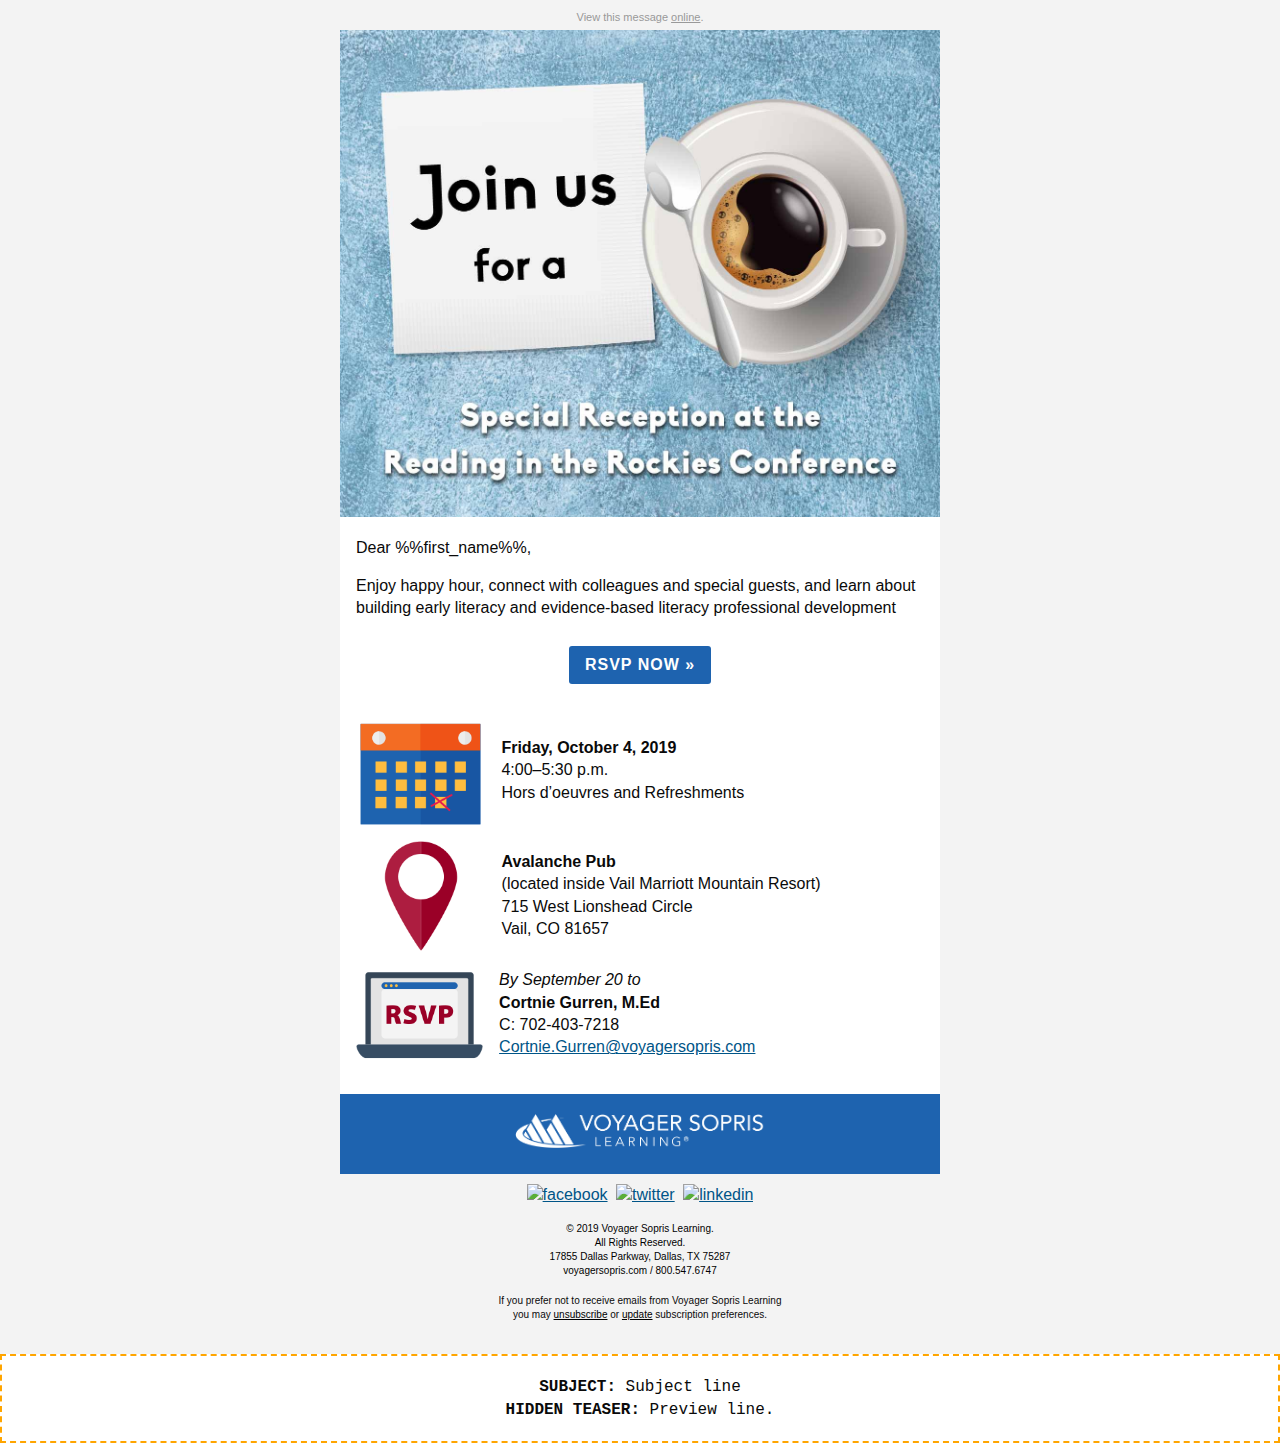
==== index.html @ 946b20ad "Initial commit" ====
<!DOCTYPE html PUBLIC "-//W3C//DTD XHTML 1.0 Transitional//EN""http://www.w3.org/TR/xhtml1/DTD/xhtml1-transitional.dtd">

<html xmlns="http://www.w3.org/1999/xhtml" lang="en" xml:lang="en">
<head>
	<link rel="stylesheet" type="text/css" href="css/app.css">
	<meta http-equiv="Content-Type" content="text/html; charset=utf-8">
	<meta name="viewport" content="width=device-width">
	<meta name="format-detection" content="telephone=no">
	<meta name="format-detection" content="date=no">
	<meta name="format-detection" content="address=no">
	<meta name="format-detection" content="email=no">
	<title>Subject line</title>
	<!-- <style> -->
</head>
<body>
<span class="invisible-previewline">Preview line.</span>
<table class="body">
	<tr>
		<td class="center" align="center" valign="top">
			<center data-parsed="">
				 <table class="spacer float-center"><tbody><tr><td height="10px" style="font-size:10px;line-height:10px;">&#xA0;</td></tr></tbody></table> 
<p class="view-online float-center" pardot-region="view-online" align="center">View this message <a href="%%view_online%%" target="_blank">online</a>.</p>
<table align="center" class="container float-center"><tbody><tr><td>
    <table pardot-repeatable="" class="row collapse"><tbody><tr>
        <th class="no-bottom-padding small-12 large-12 columns first last" pardot-region="header_image"><table><tr><th>
            <a href="http://www.voyagersopris.com?utm_source=news&amp;utm_medium=email&amp;utm_campaign=2019_Q3_REG_NM_APS_RFP"><img src="assets/img/Email_Event_Template_2_2019_01.jpg" width="600" style="font-size: 24px;line-height:30px;background-color:#005587;color:#ffffff;text-align:center;" alt=""></a>
        </th></tr></table></th>
    </tr></tbody></table>
    <table pardot-repeatable="" class="row"><tbody><tr>
        <th class="small-12 large-12 columns first last" pardot-region="body_copy"><table><tr><th>
            <table class="spacer"><tbody><tr><td height="20px" style="font-size:20px;line-height:20px;">&#xA0;</td></tr></tbody></table> 
            <p>Dear %%first_name%%,</p>
            <p>Enjoy happy hour, connect with colleagues and special guests, and learn about building early literacy and evidence-based literacy professional development</p>
            <table class="spacer"><tbody><tr><td height="10px" style="font-size:10px;line-height:10px;">&#xA0;</td></tr></tbody></table> 
            <center data-parsed=""><table class="button radius float-center"><tr><td><table><tr><td><a href="mailto:Cortnie.Gurren@voyagersopris.com?subject=RSVP%20for%20Savoy%20Bar%20and%20Grill,%20November%205,%202019">RSVP NOW &raquo;</a></td></tr></table></td></tr></table></center>
        </th>
<th class="expander"></th></tr></table></th>
    </tr></tbody></table>
    <table class="row"><tbody><tr>
        <th class="small-12 large-3 columns first"><table><tr><th>
            <img src="assets/img/Email_Event_Template_2_2019_04.png" alt="">
        </th></tr></table></th>
        <th class="details small-12 large-9 columns last" valign="middle"><table><tr><th>
            <p><strong>Friday, October 4, 2019</strong><br>
                4:00–5:30 p.m.<br>
                Hors d’oeuvres and Refreshments</p>
        </th></tr></table></th>
    </tr></tbody></table>
    <table class="row"><tbody><tr>
        <th class="small-12 large-3 columns first"><table><tr><th>
            <img src="assets/img/Email_Event_Template_2_2019_07.png" alt="">
        </th></tr></table></th>
        <th class="details small-12 large-9 columns last" valign="middle"><table><tr><th>
            <p><strong>Avalanche Pub</strong><br>
                (located inside Vail Marriott Mountain Resort)<br>
                715 West Lionshead Circle<br>
                Vail, CO 81657</p>
        </th></tr></table></th>
    </tr></tbody></table>
    <table class="row"><tbody><tr>
        <th class="small-12 large-3 columns first"><table><tr><th>
            <img src="assets/img/Email_Event_Template_2_2019_09.png" alt="">
        </th></tr></table></th>
        <th class="details small-12 large-9 columns last" valign="middle"><table><tr><th>
            <p><em>By September 20 to</em><br>
                <strong>Cortnie Gurren, M.Ed</strong><br>
                C: 702-403-7218<br>
                <a href="mailto:Cortnie.Gurren@voyagersopris.com">Cortnie.Gurren@voyagersopris.com</a>
                </p>
        </th></tr></table></th>
    </tr></tbody></table>
    <table class="spacer"><tbody><tr><td height="16px" style="font-size:16px;line-height:16px;">&#xA0;</td></tr></tbody></table> 
    <table class="row"><tbody><tr>
        <th class="footer-logo small-12 large-12 columns first last"><table><tr><th>
            <table class="spacer"><tbody><tr><td height="20px" style="font-size:20px;line-height:20px;">&#xA0;</td></tr></tbody></table> 
            <a href="https://www.voyagersopris.com"><center data-parsed=""><img src="assets/img/Email_Event_Template_2_2019_12.png" width="250" alt="" align="center" class="float-center"></center></a>
            <table class="spacer"><tbody><tr><td height="10px" style="font-size:10px;line-height:10px;">&#xA0;</td></tr></tbody></table> 
        </th>
<th class="expander"></th></tr></table></th>
    </tr></tbody></table>
    <table class="row"><tbody><tr>
        <th class="social-media small-12 large-12 columns first last"><table><tr><th>
            <table class="spacer"><tbody><tr><td height="10px" style="font-size:10px;line-height:10px;">&#xA0;</td></tr></tbody></table> 
            <center data-parsed="">
                <a href="https://www.facebook.com/VoyagerSopris/" target="_blank" align="center" class="float-center"><img src="http://go.voyagersopris.com/l/207592/2017-09-13/69ty8/207592/33729/facebook.png" alt="facebook" width="32" height="32"></a>
                <a href="https://twitter.com/VoyagerSopris" target="_blank" align="center" class="float-center"><img src="http://go.voyagersopris.com/l/207592/2017-09-13/69tyb/207592/33731/twitter.png" alt="twitter" width="32" height="32"></a>
                <a href="https://www.linkedin.com/company/voyager-sopris-learning" target="_blank" align="center" class="float-center"><img src="http://go.voyagersopris.com/l/207592/2017-09-13/69ty6/207592/33727/linkedin.png" alt="linkedin" width="32" height="32"></a>
            </center>
        </th>
<th class="expander"></th></tr></table></th>
    </tr></tbody></table>
    <table class="row footer"><tbody><tr>
        <th class="address-cell small-12 large-12 columns first last" pardot-region="footer" valign="middle"><table><tr><th>
            <p class="no-bottom-margin text-center">&copy; 2019 Voyager Sopris Learning.<br> All Rights
                Reserved.<br> 17855 Dallas
                Parkway, Dallas, TX 75287<br>
                <a href="https://www.voyagersopris.com?utm_source=news&amp;utm_medium=email&amp;utm_campaign=2019_Q3_REG_NM_APS_RFP" target="_blank">voyagersopris.com</a> / <a href="tel:18005476747" target="_blank" title="Call Voyager Sopris Learning">800.547.6747</a>
            </p>
        </th>
<th class="expander"></th></tr></table></th>
    </tr></tbody></table>
    <table class="row unsubscribe"><tbody><tr>
        <th class="small-12 large-12 columns first last"><table><tr><th>
            <p class="text-center"> If you prefer not to receive emails from Voyager Sopris Learning<br>you may
                <a href="%%unsubscribe%%">unsubscribe</a> or <a href="%%email_preference_center%%">update</a>
                subscription preferences.</p>
        </th>
<th class="expander"></th></tr></table></th>
    </tr></tbody></table>
</td></tr></tbody></table>

<div class="preview-subject float-center" align="center"><strong>SUBJECT:</strong> Subject line<br><strong>HIDDEN
        TEASER:</strong> Preview line.</div>

			</center>
		</td>
	</tr>
</table>
<!-- prevent Gmail on iOS font size manipulation -->
<div style="display:none; white-space:nowrap; font:15px courier; line-height:0;"> &nbsp; &nbsp; &nbsp; &nbsp; &nbsp; &nbsp; &nbsp; &nbsp; &nbsp; &nbsp; &nbsp; &nbsp; &nbsp; &nbsp; &nbsp; &nbsp; &nbsp; &nbsp; &nbsp; &nbsp; &nbsp; &nbsp; &nbsp; &nbsp; &nbsp; &nbsp; &nbsp; &nbsp; &nbsp; &nbsp;</div>
</body>
</html>
---- css/app.css ----
.wrapper {
  width: 100%; }

#outlook a {
  padding: 0; }

body {
  width: 100% !important;
  min-width: 100%;
  -webkit-text-size-adjust: 100%;
  -ms-text-size-adjust: 100%;
  margin: 0;
  Margin: 0;
  padding: 0;
  -moz-box-sizing: border-box;
  -webkit-box-sizing: border-box;
  box-sizing: border-box; }

.ExternalClass {
  width: 100%; }
  .ExternalClass,
  .ExternalClass p,
  .ExternalClass span,
  .ExternalClass font,
  .ExternalClass td,
  .ExternalClass div {
    line-height: 100%; }

#backgroundTable {
  margin: 0;
  Margin: 0;
  padding: 0;
  width: 100% !important;
  line-height: 100% !important; }

img {
  outline: none;
  text-decoration: none;
  -ms-interpolation-mode: bicubic;
  width: auto;
  max-width: 100%;
  clear: both;
  display: block; }

center {
  width: 100%;
  min-width: 600px; }

a img {
  border: none; }

p {
  margin: 0 0 0 16px;
  Margin: 0 0 0 16px; }

table {
  border-spacing: 0;
  border-collapse: collapse; }

td {
  word-wrap: break-word;
  -webkit-hyphens: auto;
  -moz-hyphens: auto;
  hyphens: auto;
  border-collapse: collapse !important; }

table, tr, td {
  padding: 0;
  vertical-align: top;
  text-align: left; }

@media only screen {
  html {
    min-height: 100%;
    background: #f3f3f3; } }

table.body {
  background: #f3f3f3;
  height: 100%;
  width: 100%; }

table.container {
  background: #ffffff;
  width: 600px;
  margin: 0 auto;
  Margin: 0 auto;
  text-align: inherit; }

table.row {
  padding: 0;
  width: 100%;
  position: relative; }

table.spacer {
  width: 100%; }
  table.spacer td {
    mso-line-height-rule: exactly; }

table.container table.row {
  display: table; }

td.columns,
td.column,
th.columns,
th.column {
  margin: 0 auto;
  Margin: 0 auto;
  padding-left: 16px;
  padding-bottom: 16px; }
  td.columns .column,
  td.columns .columns,
  td.column .column,
  td.column .columns,
  th.columns .column,
  th.columns .columns,
  th.column .column,
  th.column .columns {
    padding-left: 0 !important;
    padding-right: 0 !important; }
    td.columns .column center,
    td.columns .columns center,
    td.column .column center,
    td.column .columns center,
    th.columns .column center,
    th.columns .columns center,
    th.column .column center,
    th.column .columns center {
      min-width: none !important; }

td.columns.last,
td.column.last,
th.columns.last,
th.column.last {
  padding-right: 16px; }

td.columns table:not(.button),
td.column table:not(.button),
th.columns table:not(.button),
th.column table:not(.button) {
  width: 100%; }

td.large-1,
th.large-1 {
  width: 34px;
  padding-left: 8px;
  padding-right: 8px; }

td.large-1.first,
th.large-1.first {
  padding-left: 16px; }

td.large-1.last,
th.large-1.last {
  padding-right: 16px; }

.collapse > tbody > tr > td.large-1,
.collapse > tbody > tr > th.large-1 {
  padding-right: 0;
  padding-left: 0;
  width: 50px; }

.collapse td.large-1.first,
.collapse th.large-1.first,
.collapse td.large-1.last,
.collapse th.large-1.last {
  width: 58px; }

td.large-1 center,
th.large-1 center {
  min-width: 2px; }

.body .columns td.large-1,
.body .column td.large-1,
.body .columns th.large-1,
.body .column th.large-1 {
  width: 8.33333%; }

td.large-2,
th.large-2 {
  width: 84px;
  padding-left: 8px;
  padding-right: 8px; }

td.large-2.first,
th.large-2.first {
  padding-left: 16px; }

td.large-2.last,
th.large-2.last {
  padding-right: 16px; }

.collapse > tbody > tr > td.large-2,
.collapse > tbody > tr > th.large-2 {
  padding-right: 0;
  padding-left: 0;
  width: 100px; }

.collapse td.large-2.first,
.collapse th.large-2.first,
.collapse td.large-2.last,
.collapse th.large-2.last {
  width: 108px; }

td.large-2 center,
th.large-2 center {
  min-width: 52px; }

.body .columns td.large-2,
.body .column td.large-2,
.body .columns th.large-2,
.body .column th.large-2 {
  width: 16.66667%; }

td.large-3,
th.large-3 {
  width: 134px;
  padding-left: 8px;
  padding-right: 8px; }

td.large-3.first,
th.large-3.first {
  padding-left: 16px; }

td.large-3.last,
th.large-3.last {
  padding-right: 16px; }

.collapse > tbody > tr > td.large-3,
.collapse > tbody > tr > th.large-3 {
  padding-right: 0;
  padding-left: 0;
  width: 150px; }

.collapse td.large-3.first,
.collapse th.large-3.first,
.collapse td.large-3.last,
.collapse th.large-3.last {
  width: 158px; }

td.large-3 center,
th.large-3 center {
  min-width: 102px; }

.body .columns td.large-3,
.body .column td.large-3,
.body .columns th.large-3,
.body .column th.large-3 {
  width: 25%; }

td.large-4,
th.large-4 {
  width: 184px;
  padding-left: 8px;
  padding-right: 8px; }

td.large-4.first,
th.large-4.first {
  padding-left: 16px; }

td.large-4.last,
th.large-4.last {
  padding-right: 16px; }

.collapse > tbody > tr > td.large-4,
.collapse > tbody > tr > th.large-4 {
  padding-right: 0;
  padding-left: 0;
  width: 200px; }

.collapse td.large-4.first,
.collapse th.large-4.first,
.collapse td.large-4.last,
.collapse th.large-4.last {
  width: 208px; }

td.large-4 center,
th.large-4 center {
  min-width: 152px; }

.body .columns td.large-4,
.body .column td.large-4,
.body .columns th.large-4,
.body .column th.large-4 {
  width: 33.33333%; }

td.large-5,
th.large-5 {
  width: 234px;
  padding-left: 8px;
  padding-right: 8px; }

td.large-5.first,
th.large-5.first {
  padding-left: 16px; }

td.large-5.last,
th.large-5.last {
  padding-right: 16px; }

.collapse > tbody > tr > td.large-5,
.collapse > tbody > tr > th.large-5 {
  padding-right: 0;
  padding-left: 0;
  width: 250px; }

.collapse td.large-5.first,
.collapse th.large-5.first,
.collapse td.large-5.last,
.collapse th.large-5.last {
  width: 258px; }

td.large-5 center,
th.large-5 center {
  min-width: 202px; }

.body .columns td.large-5,
.body .column td.large-5,
.body .columns th.large-5,
.body .column th.large-5 {
  width: 41.66667%; }

td.large-6,
th.large-6 {
  width: 284px;
  padding-left: 8px;
  padding-right: 8px; }

td.large-6.first,
th.large-6.first {
  padding-left: 16px; }

td.large-6.last,
th.large-6.last {
  padding-right: 16px; }

.collapse > tbody > tr > td.large-6,
.collapse > tbody > tr > th.large-6 {
  padding-right: 0;
  padding-left: 0;
  width: 300px; }

.collapse td.large-6.first,
.collapse th.large-6.first,
.collapse td.large-6.last,
.collapse th.large-6.last {
  width: 308px; }

td.large-6 center,
th.large-6 center {
  min-width: 252px; }

.body .columns td.large-6,
.body .column td.large-6,
.body .columns th.large-6,
.body .column th.large-6 {
  width: 50%; }

td.large-7,
th.large-7 {
  width: 334px;
  padding-left: 8px;
  padding-right: 8px; }

td.large-7.first,
th.large-7.first {
  padding-left: 16px; }

td.large-7.last,
th.large-7.last {
  padding-right: 16px; }

.collapse > tbody > tr > td.large-7,
.collapse > tbody > tr > th.large-7 {
  padding-right: 0;
  padding-left: 0;
  width: 350px; }

.collapse td.large-7.first,
.collapse th.large-7.first,
.collapse td.large-7.last,
.collapse th.large-7.last {
  width: 358px; }

td.large-7 center,
th.large-7 center {
  min-width: 302px; }

.body .columns td.large-7,
.body .column td.large-7,
.body .columns th.large-7,
.body .column th.large-7 {
  width: 58.33333%; }

td.large-8,
th.large-8 {
  width: 384px;
  padding-left: 8px;
  padding-right: 8px; }

td.large-8.first,
th.large-8.first {
  padding-left: 16px; }

td.large-8.last,
th.large-8.last {
  padding-right: 16px; }

.collapse > tbody > tr > td.large-8,
.collapse > tbody > tr > th.large-8 {
  padding-right: 0;
  padding-left: 0;
  width: 400px; }

.collapse td.large-8.first,
.collapse th.large-8.first,
.collapse td.large-8.last,
.collapse th.large-8.last {
  width: 408px; }

td.large-8 center,
th.large-8 center {
  min-width: 352px; }

.body .columns td.large-8,
.body .column td.large-8,
.body .columns th.large-8,
.body .column th.large-8 {
  width: 66.66667%; }

td.large-9,
th.large-9 {
  width: 434px;
  padding-left: 8px;
  padding-right: 8px; }

td.large-9.first,
th.large-9.first {
  padding-left: 16px; }

td.large-9.last,
th.large-9.last {
  padding-right: 16px; }

.collapse > tbody > tr > td.large-9,
.collapse > tbody > tr > th.large-9 {
  padding-right: 0;
  padding-left: 0;
  width: 450px; }

.collapse td.large-9.first,
.collapse th.large-9.first,
.collapse td.large-9.last,
.collapse th.large-9.last {
  width: 458px; }

td.large-9 center,
th.large-9 center {
  min-width: 402px; }

.body .columns td.large-9,
.body .column td.large-9,
.body .columns th.large-9,
.body .column th.large-9 {
  width: 75%; }

td.large-10,
th.large-10 {
  width: 484px;
  padding-left: 8px;
  padding-right: 8px; }

td.large-10.first,
th.large-10.first {
  padding-left: 16px; }

td.large-10.last,
th.large-10.last {
  padding-right: 16px; }

.collapse > tbody > tr > td.large-10,
.collapse > tbody > tr > th.large-10 {
  padding-right: 0;
  padding-left: 0;
  width: 500px; }

.collapse td.large-10.first,
.collapse th.large-10.first,
.collapse td.large-10.last,
.collapse th.large-10.last {
  width: 508px; }

td.large-10 center,
th.large-10 center {
  min-width: 452px; }

.body .columns td.large-10,
.body .column td.large-10,
.body .columns th.large-10,
.body .column th.large-10 {
  width: 83.33333%; }

td.large-11,
th.large-11 {
  width: 534px;
  padding-left: 8px;
  padding-right: 8px; }

td.large-11.first,
th.large-11.first {
  padding-left: 16px; }

td.large-11.last,
th.large-11.last {
  padding-right: 16px; }

.collapse > tbody > tr > td.large-11,
.collapse > tbody > tr > th.large-11 {
  padding-right: 0;
  padding-left: 0;
  width: 550px; }

.collapse td.large-11.first,
.collapse th.large-11.first,
.collapse td.large-11.last,
.collapse th.large-11.last {
  width: 558px; }

td.large-11 center,
th.large-11 center {
  min-width: 502px; }

.body .columns td.large-11,
.body .column td.large-11,
.body .columns th.large-11,
.body .column th.large-11 {
  width: 91.66667%; }

td.large-12,
th.large-12 {
  width: 584px;
  padding-left: 8px;
  padding-right: 8px; }

td.large-12.first,
th.large-12.first {
  padding-left: 16px; }

td.large-12.last,
th.large-12.last {
  padding-right: 16px; }

.collapse > tbody > tr > td.large-12,
.collapse > tbody > tr > th.large-12 {
  padding-right: 0;
  padding-left: 0;
  width: 600px; }

.collapse td.large-12.first,
.collapse th.large-12.first,
.collapse td.large-12.last,
.collapse th.large-12.last {
  width: 608px; }

td.large-12 center,
th.large-12 center {
  min-width: 552px; }

.body .columns td.large-12,
.body .column td.large-12,
.body .columns th.large-12,
.body .column th.large-12 {
  width: 100%; }

td.large-offset-1,
td.large-offset-1.first,
td.large-offset-1.last,
th.large-offset-1,
th.large-offset-1.first,
th.large-offset-1.last {
  padding-left: 66px; }

td.large-offset-2,
td.large-offset-2.first,
td.large-offset-2.last,
th.large-offset-2,
th.large-offset-2.first,
th.large-offset-2.last {
  padding-left: 116px; }

td.large-offset-3,
td.large-offset-3.first,
td.large-offset-3.last,
th.large-offset-3,
th.large-offset-3.first,
th.large-offset-3.last {
  padding-left: 166px; }

td.large-offset-4,
td.large-offset-4.first,
td.large-offset-4.last,
th.large-offset-4,
th.large-offset-4.first,
th.large-offset-4.last {
  padding-left: 216px; }

td.large-offset-5,
td.large-offset-5.first,
td.large-offset-5.last,
th.large-offset-5,
th.large-offset-5.first,
th.large-offset-5.last {
  padding-left: 266px; }

td.large-offset-6,
td.large-offset-6.first,
td.large-offset-6.last,
th.large-offset-6,
th.large-offset-6.first,
th.large-offset-6.last {
  padding-left: 316px; }

td.large-offset-7,
td.large-offset-7.first,
td.large-offset-7.last,
th.large-offset-7,
th.large-offset-7.first,
th.large-offset-7.last {
  padding-left: 366px; }

td.large-offset-8,
td.large-offset-8.first,
td.large-offset-8.last,
th.large-offset-8,
th.large-offset-8.first,
th.large-offset-8.last {
  padding-left: 416px; }

td.large-offset-9,
td.large-offset-9.first,
td.large-offset-9.last,
th.large-offset-9,
th.large-offset-9.first,
th.large-offset-9.last {
  padding-left: 466px; }

td.large-offset-10,
td.large-offset-10.first,
td.large-offset-10.last,
th.large-offset-10,
th.large-offset-10.first,
th.large-offset-10.last {
  padding-left: 516px; }

td.large-offset-11,
td.large-offset-11.first,
td.large-offset-11.last,
th.large-offset-11,
th.large-offset-11.first,
th.large-offset-11.last {
  padding-left: 566px; }

td.expander,
th.expander {
  visibility: hidden;
  width: 0;
  padding: 0 !important; }

table.container.radius {
  border-radius: 0;
  border-collapse: separate; }

.block-grid {
  width: 100%;
  max-width: 600px; }
  .block-grid td {
    display: inline-block;
    padding: 8px; }

.up-2 td {
  width: 284px !important; }

.up-3 td {
  width: 184px !important; }

.up-4 td {
  width: 134px !important; }

.up-5 td {
  width: 104px !important; }

.up-6 td {
  width: 84px !important; }

.up-7 td {
  width: 69px !important; }

.up-8 td {
  width: 59px !important; }

table.text-center,
th.text-center,
td.text-center,
h1.text-center,
h2.text-center,
h3.text-center,
h4.text-center,
h5.text-center,
h6.text-center,
p.text-center,
span.text-center {
  text-align: center; }

table.text-left,
th.text-left,
td.text-left,
h1.text-left,
h2.text-left,
h3.text-left,
h4.text-left,
h5.text-left,
h6.text-left,
p.text-left,
span.text-left {
  text-align: left; }

table.text-right,
th.text-right,
td.text-right,
h1.text-right,
h2.text-right,
h3.text-right,
h4.text-right,
h5.text-right,
h6.text-right,
p.text-right,
span.text-right {
  text-align: right; }

span.text-center {
  display: block;
  width: 100%;
  text-align: center; }

@media only screen and (max-width: 616px) {
  .small-float-center {
    margin: 0 auto !important;
    float: none !important;
    text-align: center !important; }
  .small-text-center {
    text-align: center !important; }
  .small-text-left {
    text-align: left !important; }
  .small-text-right {
    text-align: right !important; } }

img.float-left {
  float: left;
  text-align: left; }

img.float-right {
  float: right;
  text-align: right; }

img.float-center,
img.text-center {
  margin: 0 auto;
  Margin: 0 auto;
  float: none;
  text-align: center; }

table.float-center,
td.float-center,
th.float-center {
  margin: 0 auto;
  Margin: 0 auto;
  float: none;
  text-align: center; }

.hide-for-large {
  display: none !important;
  mso-hide: all;
  overflow: hidden;
  max-height: 0;
  font-size: 0;
  width: 0;
  line-height: 0; }
  @media only screen and (max-width: 616px) {
    .hide-for-large {
      display: block !important;
      width: auto !important;
      overflow: visible !important;
      max-height: none !important;
      font-size: inherit !important;
      line-height: inherit !important; } }

table.body table.container .hide-for-large * {
  mso-hide: all; }

@media only screen and (max-width: 616px) {
  table.body table.container .hide-for-large,
  table.body table.container .row.hide-for-large {
    display: table !important;
    width: 100% !important; } }

@media only screen and (max-width: 616px) {
  table.body table.container .callout-inner.hide-for-large {
    display: table-cell !important;
    width: 100% !important; } }

@media only screen and (max-width: 616px) {
  table.body table.container .show-for-large {
    display: none !important;
    width: 0;
    mso-hide: all;
    overflow: hidden; } }

body,
table.body,
h1,
h2,
h3,
h4,
h5,
h6,
p,
td,
th,
a {
  color: #0a0a0a;
  font-family: Helvetica, Arial, sans-serif;
  font-weight: normal;
  padding: 0;
  margin: 0;
  Margin: 0;
  text-align: left;
  line-height: 1.4; }

h1,
h2,
h3,
h4,
h5,
h6 {
  color: inherit;
  word-wrap: normal;
  font-family: Helvetica, Arial, sans-serif;
  font-weight: normal;
  margin-bottom: 10px;
  Margin-bottom: 10px; }

h1 {
  font-size: 34px; }

h2 {
  font-size: 30px; }

h3 {
  font-size: 28px; }

h4 {
  font-size: 24px; }

h5 {
  font-size: 20px; }

h6 {
  font-size: 18px; }

body,
table.body,
p,
td,
th {
  font-size: 16px;
  line-height: 1.4; }

p {
  margin-bottom: 16px;
  Margin-bottom: 16px; }
  p.lead {
    font-size: 20px;
    line-height: 1.6; }
  p.subheader {
    margin-top: 4px;
    margin-bottom: 8px;
    Margin-top: 4px;
    Margin-bottom: 8px;
    font-weight: normal;
    line-height: 1.4;
    color: #8a8a8a; }

small {
  font-size: 80%;
  color: #cacaca; }

a {
  color: #1e63af;
  text-decoration: none; }
  a:hover {
    color: #174a83; }
  a:active {
    color: #174a83; }
  a:visited {
    color: #1e63af; }

h1 a,
h1 a:visited,
h2 a,
h2 a:visited,
h3 a,
h3 a:visited,
h4 a,
h4 a:visited,
h5 a,
h5 a:visited,
h6 a,
h6 a:visited {
  color: #1e63af; }

pre {
  background: #f3f3f3;
  margin: 30px 0;
  Margin: 30px 0; }
  pre code {
    color: #cacaca; }
    pre code span.callout {
      color: #8a8a8a;
      font-weight: bold; }
    pre code span.callout-strong {
      color: #ff6908;
      font-weight: bold; }

table.hr {
  width: 100%; }
  table.hr th {
    height: 0;
    max-width: 600px;
    border-top: 0;
    border-right: 0;
    border-bottom: 1px solid #0a0a0a;
    border-left: 0;
    margin: 20px auto;
    Margin: 20px auto;
    clear: both; }

.stat {
  font-size: 40px;
  line-height: 1; }
  p + .stat {
    margin-top: -16px;
    Margin-top: -16px; }

span.invisible-previewline {
  display: none !important;
  visibility: hidden;
  mso-hide: all !important;
  font-size: 1px;
  color: #f3f3f3;
  line-height: 1px;
  max-height: 0px;
  max-width: 0px;
  opacity: 0;
  overflow: hidden; }

table.button {
  width: auto;
  margin: 0 0 16px 0;
  Margin: 0 0 16px 0; }
  table.button table td {
    text-align: left;
    color: #fefefe;
    background: #1e63af;
    border: 2px solid #1e63af; }
    table.button table td a {
      font-family: Helvetica, Arial, sans-serif;
      font-size: 16px;
      font-weight: bold;
      color: #fefefe;
      text-decoration: none;
      display: inline-block;
      padding: 8px 16px 8px 16px;
      border: 0 solid #1e63af;
      border-radius: 3px; }
  table.button.radius table td {
    border-radius: 3px;
    border: none; }
  table.button.rounded table td {
    border-radius: 500px;
    border: none; }

table.button:hover table tr td a,
table.button:active table tr td a,
table.button table tr td a:visited,
table.button.tiny:hover table tr td a,
table.button.tiny:active table tr td a,
table.button.tiny table tr td a:visited,
table.button.small:hover table tr td a,
table.button.small:active table tr td a,
table.button.small table tr td a:visited,
table.button.large:hover table tr td a,
table.button.large:active table tr td a,
table.button.large table tr td a:visited {
  color: #fefefe; }

table.button.tiny table td,
table.button.tiny table a {
  padding: 4px 8px 4px 8px; }

table.button.tiny table a {
  font-size: 10px;
  font-weight: normal; }

table.button.small table td,
table.button.small table a {
  padding: 5px 10px 5px 10px;
  font-size: 12px; }

table.button.large table a {
  padding: 10px 20px 10px 20px;
  font-size: 20px; }

table.button.expand,
table.button.expanded {
  width: 100% !important; }
  table.button.expand table,
  table.button.expanded table {
    width: 100%; }
    table.button.expand table a,
    table.button.expanded table a {
      text-align: center;
      width: 100%;
      padding-left: 0;
      padding-right: 0; }
  table.button.expand center,
  table.button.expanded center {
    min-width: 0; }

table.button:hover table td,
table.button:visited table td,
table.button:active table td {
  background: #174a83;
  color: #fefefe; }

table.button:hover table a,
table.button:visited table a,
table.button:active table a {
  border: 0 solid #174a83; }

table.button.secondary table td {
  background: #777777;
  color: #fefefe;
  border: 0px solid #777777; }

table.button.secondary table a {
  color: #fefefe;
  border: 0 solid #777777; }

table.button.secondary:hover table td {
  background: #919191;
  color: #fefefe; }

table.button.secondary:hover table a {
  border: 0 solid #919191; }

table.button.secondary:hover table td a {
  color: #fefefe; }

table.button.secondary:active table td a {
  color: #fefefe; }

table.button.secondary table td a:visited {
  color: #fefefe; }

table.button.success table td {
  background: #3adb76;
  border: 0px solid #3adb76; }

table.button.success table a {
  border: 0 solid #3adb76; }

table.button.success:hover table td {
  background: #23bf5d; }

table.button.success:hover table a {
  border: 0 solid #23bf5d; }

table.button.alert table td {
  background: #ec5840;
  border: 0px solid #ec5840; }

table.button.alert table a {
  border: 0 solid #ec5840; }

table.button.alert:hover table td {
  background: #e23317; }

table.button.alert:hover table a {
  border: 0 solid #e23317; }

table.button.warning table td {
  background: #ffae00;
  border: 0px solid #ffae00; }

table.button.warning table a {
  border: 0px solid #ffae00; }

table.button.warning:hover table td {
  background: #cc8b00; }

table.button.warning:hover table a {
  border: 0px solid #cc8b00; }

table.callout {
  margin-bottom: 16px;
  Margin-bottom: 16px; }

th.callout-inner {
  width: 100%;
  border: 1px solid #cbcbcb;
  padding: 10px;
  background: #fefefe; }
  th.callout-inner.primary {
    background: #d8e7f8;
    border: 1px solid #444444;
    color: #0a0a0a; }
  th.callout-inner.secondary {
    background: #ebebeb;
    border: 1px solid #444444;
    color: #0a0a0a; }
  th.callout-inner.success {
    background: #e1faea;
    border: 1px solid #1b9448;
    color: #fefefe; }
  th.callout-inner.warning {
    background: #fff3d9;
    border: 1px solid #996800;
    color: #fefefe; }
  th.callout-inner.alert {
    background: #fce6e2;
    border: 1px solid #b42912;
    color: #fefefe; }

.thumbnail {
  border: solid 4px #fefefe;
  box-shadow: 0 0 0 1px rgba(10, 10, 10, 0.2);
  display: inline-block;
  line-height: 0;
  max-width: 100%;
  transition: box-shadow 200ms ease-out;
  border-radius: 3px;
  margin-bottom: 16px; }
  .thumbnail:hover, .thumbnail:focus {
    box-shadow: 0 0 6px 1px rgba(30, 99, 175, 0.5); }

table.menu {
  width: 600px; }
  table.menu td.menu-item,
  table.menu th.menu-item {
    padding: 10px;
    padding-right: 10px; }
    table.menu td.menu-item a,
    table.menu th.menu-item a {
      color: #1e63af; }

table.menu.vertical td.menu-item,
table.menu.vertical th.menu-item {
  padding: 10px;
  padding-right: 0;
  display: block; }
  table.menu.vertical td.menu-item a,
  table.menu.vertical th.menu-item a {
    width: 100%; }

table.menu.vertical td.menu-item table.menu.vertical td.menu-item,
table.menu.vertical td.menu-item table.menu.vertical th.menu-item,
table.menu.vertical th.menu-item table.menu.vertical td.menu-item,
table.menu.vertical th.menu-item table.menu.vertical th.menu-item {
  padding-left: 10px; }

table.menu.text-center a {
  text-align: center; }

.menu[align="center"] {
  width: auto !important; }

body.outlook p {
  display: inline !important; }

@media only screen and (max-width: 616px) {
  table.body img {
    width: auto;
    height: auto; }
  table.body center {
    min-width: 0 !important; }
  table.body .container {
    width: 95% !important; }
  table.body .columns,
  table.body .column {
    height: auto !important;
    -moz-box-sizing: border-box;
    -webkit-box-sizing: border-box;
    box-sizing: border-box;
    padding-left: 16px !important;
    padding-right: 16px !important; }
    table.body .columns .column,
    table.body .columns .columns,
    table.body .column .column,
    table.body .column .columns {
      padding-left: 0 !important;
      padding-right: 0 !important; }
  table.body .collapse .columns,
  table.body .collapse .column {
    padding-left: 0 !important;
    padding-right: 0 !important; }
  td.small-1,
  th.small-1 {
    display: inline-block !important;
    width: 8.33333% !important; }
  td.small-2,
  th.small-2 {
    display: inline-block !important;
    width: 16.66667% !important; }
  td.small-3,
  th.small-3 {
    display: inline-block !important;
    width: 25% !important; }
  td.small-4,
  th.small-4 {
    display: inline-block !important;
    width: 33.33333% !important; }
  td.small-5,
  th.small-5 {
    display: inline-block !important;
    width: 41.66667% !important; }
  td.small-6,
  th.small-6 {
    display: inline-block !important;
    width: 50% !important; }
  td.small-7,
  th.small-7 {
    display: inline-block !important;
    width: 58.33333% !important; }
  td.small-8,
  th.small-8 {
    display: inline-block !important;
    width: 66.66667% !important; }
  td.small-9,
  th.small-9 {
    display: inline-block !important;
    width: 75% !important; }
  td.small-10,
  th.small-10 {
    display: inline-block !important;
    width: 83.33333% !important; }
  td.small-11,
  th.small-11 {
    display: inline-block !important;
    width: 91.66667% !important; }
  td.small-12,
  th.small-12 {
    display: inline-block !important;
    width: 100% !important; }
  .columns td.small-12,
  .column td.small-12,
  .columns th.small-12,
  .column th.small-12 {
    display: block !important;
    width: 100% !important; }
  table.body td.small-offset-1,
  table.body th.small-offset-1 {
    margin-left: 8.33333% !important;
    Margin-left: 8.33333% !important; }
  table.body td.small-offset-2,
  table.body th.small-offset-2 {
    margin-left: 16.66667% !important;
    Margin-left: 16.66667% !important; }
  table.body td.small-offset-3,
  table.body th.small-offset-3 {
    margin-left: 25% !important;
    Margin-left: 25% !important; }
  table.body td.small-offset-4,
  table.body th.small-offset-4 {
    margin-left: 33.33333% !important;
    Margin-left: 33.33333% !important; }
  table.body td.small-offset-5,
  table.body th.small-offset-5 {
    margin-left: 41.66667% !important;
    Margin-left: 41.66667% !important; }
  table.body td.small-offset-6,
  table.body th.small-offset-6 {
    margin-left: 50% !important;
    Margin-left: 50% !important; }
  table.body td.small-offset-7,
  table.body th.small-offset-7 {
    margin-left: 58.33333% !important;
    Margin-left: 58.33333% !important; }
  table.body td.small-offset-8,
  table.body th.small-offset-8 {
    margin-left: 66.66667% !important;
    Margin-left: 66.66667% !important; }
  table.body td.small-offset-9,
  table.body th.small-offset-9 {
    margin-left: 75% !important;
    Margin-left: 75% !important; }
  table.body td.small-offset-10,
  table.body th.small-offset-10 {
    margin-left: 83.33333% !important;
    Margin-left: 83.33333% !important; }
  table.body td.small-offset-11,
  table.body th.small-offset-11 {
    margin-left: 91.66667% !important;
    Margin-left: 91.66667% !important; }
  table.body table.columns td.expander,
  table.body table.columns th.expander {
    display: none !important; }
  table.body .right-text-pad,
  table.body .text-pad-right {
    padding-left: 10px !important; }
  table.body .left-text-pad,
  table.body .text-pad-left {
    padding-right: 10px !important; }
  table.menu {
    width: 100% !important; }
    table.menu td,
    table.menu th {
      width: auto !important;
      display: inline-block !important; }
    table.menu.vertical td,
    table.menu.vertical th, table.menu.small-vertical td,
    table.menu.small-vertical th {
      display: block !important; }
  table.menu[align="center"] {
    width: auto !important; }
  table.button.small-expand,
  table.button.small-expanded {
    width: 100% !important; }
    table.button.small-expand table,
    table.button.small-expanded table {
      width: 100%; }
      table.button.small-expand table a,
      table.button.small-expanded table a {
        text-align: center !important;
        width: 100% !important;
        padding-left: 0 !important;
        padding-right: 0 !important; }
    table.button.small-expand center,
    table.button.small-expanded center {
      min-width: 0; } }

.footer {
  background: #f3f3f3; }

.footer p {
  color: #000000;
  font-size: 10px; }

.footer-logo {
  background: #1e63af; }

.footer-logo img {
  width: 250px;
  margin: 0 auto; }

.footer a {
  color: #000000 !important;
  text-decoration: none;
  font-weight: normal; }

.unsubscribe {
  background: #f3f3f3; }

.unsubscribe p {
  font-size: 10px; }

.unsubscribe a {
  color: #000000;
  font-weight: normal; }

.social-media {
  background: #f3f3f3; }

.social-media img {
  display: inline;
  width: 32px;
  height: 32px;
  margin: 0 2px; }

.top-text {
  font-size: 12px; }

p.view-online {
  background: #f3f3f3;
  color: #999999;
  font-size: 11px;
  text-align: center;
  margin-bottom: 5px; }

.details p {
  margin-bottom: 0; }

.view-online a {
  font-weight: normal;
  text-decoration: underline;
  color: #999999; }

td {
  hyphens: none;
  -moz-hyphens: none;
  -webkit-hyphens: none;
  -ms-hyphens: none; }

a, a:visited, a:hover {
  text-decoration: underline;
  font-weight: normal;
  color: #005587; }

table.button table td a {
  letter-spacing: 1px;
  text-align: center; }

table.button table td {
  text-align: center !important; }

.signature img {
  max-width: 200px; }

.headline {
  background: #005587; }

.headline h1 {
  text-align: center;
  color: #ffffff;
  font-size: 24px;
  margin: 0;
  padding: 0; }

h2 {
  font-size: 24px;
  line-height: 28px;
  color: #005587; }

h3 {
  font-size: 16px;
  font-weight: bold; }

h4 {
  font-size: 18px; }

.signature p {
  font-size: 14px; }

.preview-subject {
  font-family: monospace;
  border: 2px dashed orange;
  padding: 20px;
  background: #ffffff; }

.vsl-logo {
  max-width: 200px; }

.no-bottom-padding {
  padding-bottom: 0 !important; }

.no-bottom-margin {
  margin-bottom: 0 !important; }

sup {
  font-size: 12px;
  line-height: 12px;
  display: inline-block;
  margin-left: 3px; }

.three-col-logo {
  width: 130px; }

@media only screen and (max-width: 616px) {
  .social-media img {
    width: 42px !important;
    height: 42px !important;
    margin: 0 5px; }
  .large-float-right {
    display: inline;
    float: right; }
  .hide-hardbreak {
    display: none; }
  .three-col-logo {
    width: 160px !important; }
  .vsl-logo {
    max-width: 154px; }
  .rep-photo {
    width: 96px !important; } }

/*# sourceMappingURL=[data-uri] */
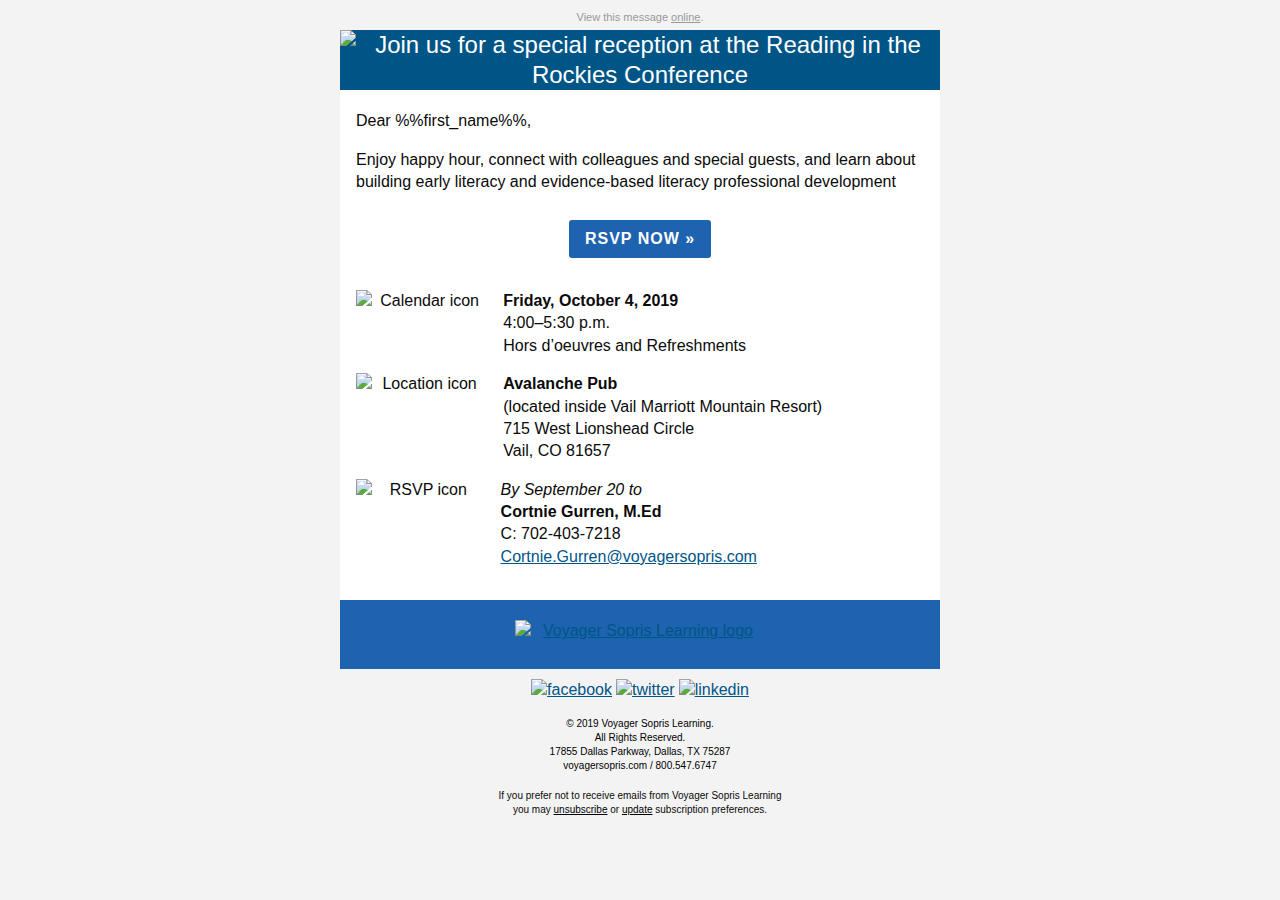
==== commit 00945433: "Add final version" ====
--- a/index.html
+++ b/index.html
@@ -1,124 +1,508 @@
-
 <!DOCTYPE html PUBLIC "-//W3C//DTD XHTML 1.0 Transitional//EN""http://www.w3.org/TR/xhtml1/DTD/xhtml1-transitional.dtd">
-
 <html xmlns="http://www.w3.org/1999/xhtml" lang="en" xml:lang="en">
+
 <head>
-	<link rel="stylesheet" type="text/css" href="css/app.css">
-	<meta http-equiv="Content-Type" content="text/html; charset=utf-8">
-	<meta name="viewport" content="width=device-width">
-	<meta name="format-detection" content="telephone=no">
-	<meta name="format-detection" content="date=no">
-	<meta name="format-detection" content="address=no">
-	<meta name="format-detection" content="email=no">
-	<title>Subject line</title>
-	<!-- <style> -->
+    <meta http-equiv="Content-Type" content="text/html; charset=utf-8">
+    <meta name="viewport" content="width=device-width">
+    <meta name="format-detection" content="telephone=no">
+    <meta name="format-detection" content="date=no">
+    <meta name="format-detection" content="address=no">
+    <meta name="format-detection" content="email=no">
+    <title>Subject line</title>
+    <style>
+        @media only screen {
+            html {
+                min-height: 100%;
+                background: #f3f3f3
+            }
+        }
+
+        @media only screen and (max-width:616px) {
+            table.body img {
+                width: auto;
+                height: auto
+            }
+
+            table.body center {
+                min-width: 0 !important
+            }
+
+            table.body .container {
+                width: 95% !important
+            }
+
+            table.body .columns {
+                height: auto !important;
+                -moz-box-sizing: border-box;
+                -webkit-box-sizing: border-box;
+                box-sizing: border-box;
+                padding-left: 16px !important;
+                padding-right: 16px !important
+            }
+
+            table.body .collapse .columns {
+                padding-left: 0 !important;
+                padding-right: 0 !important
+            }
+
+            th.small-12 {
+                display: inline-block !important;
+                width: 100% !important
+            }
+        }
+
+        @media only screen and (max-width:616px) {
+            .social-media img {
+                width: 42px !important;
+                height: 42px !important;
+                margin: 0 5px
+            }
+
+            .event-icons {
+                max-width: 80px !important
+            }
+        }
+    </style>
 </head>
-<body>
-<span class="invisible-previewline">Preview line.</span>
-<table class="body">
-	<tr>
-		<td class="center" align="center" valign="top">
-			<center data-parsed="">
-				 <table class="spacer float-center"><tbody><tr><td height="10px" style="font-size:10px;line-height:10px;">&#xA0;</td></tr></tbody></table> 
-<p class="view-online float-center" pardot-region="view-online" align="center">View this message <a href="%%view_online%%" target="_blank">online</a>.</p>
-<table align="center" class="container float-center"><tbody><tr><td>
-    <table pardot-repeatable="" class="row collapse"><tbody><tr>
-        <th class="no-bottom-padding small-12 large-12 columns first last" pardot-region="header_image"><table><tr><th>
-            <a href="http://www.voyagersopris.com?utm_source=news&amp;utm_medium=email&amp;utm_campaign=2019_Q3_REG_NM_APS_RFP"><img src="assets/img/Email_Event_Template_2_2019_01.jpg" width="600" style="font-size: 24px;line-height:30px;background-color:#005587;color:#ffffff;text-align:center;" alt=""></a>
-        </th></tr></table></th>
-    </tr></tbody></table>
-    <table pardot-repeatable="" class="row"><tbody><tr>
-        <th class="small-12 large-12 columns first last" pardot-region="body_copy"><table><tr><th>
-            <table class="spacer"><tbody><tr><td height="20px" style="font-size:20px;line-height:20px;">&#xA0;</td></tr></tbody></table> 
-            <p>Dear %%first_name%%,</p>
-            <p>Enjoy happy hour, connect with colleagues and special guests, and learn about building early literacy and evidence-based literacy professional development</p>
-            <table class="spacer"><tbody><tr><td height="10px" style="font-size:10px;line-height:10px;">&#xA0;</td></tr></tbody></table> 
-            <center data-parsed=""><table class="button radius float-center"><tr><td><table><tr><td><a href="mailto:Cortnie.Gurren@voyagersopris.com?subject=RSVP%20for%20Savoy%20Bar%20and%20Grill,%20November%205,%202019">RSVP NOW &raquo;</a></td></tr></table></td></tr></table></center>
-        </th>
-<th class="expander"></th></tr></table></th>
-    </tr></tbody></table>
-    <table class="row"><tbody><tr>
-        <th class="small-12 large-3 columns first"><table><tr><th>
-            <img src="assets/img/Email_Event_Template_2_2019_04.png" alt="">
-        </th></tr></table></th>
-        <th class="details small-12 large-9 columns last" valign="middle"><table><tr><th>
-            <p><strong>Friday, October 4, 2019</strong><br>
-                4:00–5:30 p.m.<br>
-                Hors d’oeuvres and Refreshments</p>
-        </th></tr></table></th>
-    </tr></tbody></table>
-    <table class="row"><tbody><tr>
-        <th class="small-12 large-3 columns first"><table><tr><th>
-            <img src="assets/img/Email_Event_Template_2_2019_07.png" alt="">
-        </th></tr></table></th>
-        <th class="details small-12 large-9 columns last" valign="middle"><table><tr><th>
-            <p><strong>Avalanche Pub</strong><br>
-                (located inside Vail Marriott Mountain Resort)<br>
-                715 West Lionshead Circle<br>
-                Vail, CO 81657</p>
-        </th></tr></table></th>
-    </tr></tbody></table>
-    <table class="row"><tbody><tr>
-        <th class="small-12 large-3 columns first"><table><tr><th>
-            <img src="assets/img/Email_Event_Template_2_2019_09.png" alt="">
-        </th></tr></table></th>
-        <th class="details small-12 large-9 columns last" valign="middle"><table><tr><th>
-            <p><em>By September 20 to</em><br>
-                <strong>Cortnie Gurren, M.Ed</strong><br>
-                C: 702-403-7218<br>
-                <a href="mailto:Cortnie.Gurren@voyagersopris.com">Cortnie.Gurren@voyagersopris.com</a>
-                </p>
-        </th></tr></table></th>
-    </tr></tbody></table>
-    <table class="spacer"><tbody><tr><td height="16px" style="font-size:16px;line-height:16px;">&#xA0;</td></tr></tbody></table> 
-    <table class="row"><tbody><tr>
-        <th class="footer-logo small-12 large-12 columns first last"><table><tr><th>
-            <table class="spacer"><tbody><tr><td height="20px" style="font-size:20px;line-height:20px;">&#xA0;</td></tr></tbody></table> 
-            <a href="https://www.voyagersopris.com"><center data-parsed=""><img src="assets/img/Email_Event_Template_2_2019_12.png" width="250" alt="" align="center" class="float-center"></center></a>
-            <table class="spacer"><tbody><tr><td height="10px" style="font-size:10px;line-height:10px;">&#xA0;</td></tr></tbody></table> 
-        </th>
-<th class="expander"></th></tr></table></th>
-    </tr></tbody></table>
-    <table class="row"><tbody><tr>
-        <th class="social-media small-12 large-12 columns first last"><table><tr><th>
-            <table class="spacer"><tbody><tr><td height="10px" style="font-size:10px;line-height:10px;">&#xA0;</td></tr></tbody></table> 
-            <center data-parsed="">
-                <a href="https://www.facebook.com/VoyagerSopris/" target="_blank" align="center" class="float-center"><img src="http://go.voyagersopris.com/l/207592/2017-09-13/69ty8/207592/33729/facebook.png" alt="facebook" width="32" height="32"></a>
-                <a href="https://twitter.com/VoyagerSopris" target="_blank" align="center" class="float-center"><img src="http://go.voyagersopris.com/l/207592/2017-09-13/69tyb/207592/33731/twitter.png" alt="twitter" width="32" height="32"></a>
-                <a href="https://www.linkedin.com/company/voyager-sopris-learning" target="_blank" align="center" class="float-center"><img src="http://go.voyagersopris.com/l/207592/2017-09-13/69ty6/207592/33727/linkedin.png" alt="linkedin" width="32" height="32"></a>
-            </center>
-        </th>
-<th class="expander"></th></tr></table></th>
-    </tr></tbody></table>
-    <table class="row footer"><tbody><tr>
-        <th class="address-cell small-12 large-12 columns first last" pardot-region="footer" valign="middle"><table><tr><th>
-            <p class="no-bottom-margin text-center">&copy; 2019 Voyager Sopris Learning.<br> All Rights
-                Reserved.<br> 17855 Dallas
-                Parkway, Dallas, TX 75287<br>
-                <a href="https://www.voyagersopris.com?utm_source=news&amp;utm_medium=email&amp;utm_campaign=2019_Q3_REG_NM_APS_RFP" target="_blank">voyagersopris.com</a> / <a href="tel:18005476747" target="_blank" title="Call Voyager Sopris Learning">800.547.6747</a>
-            </p>
-        </th>
-<th class="expander"></th></tr></table></th>
-    </tr></tbody></table>
-    <table class="row unsubscribe"><tbody><tr>
-        <th class="small-12 large-12 columns first last"><table><tr><th>
-            <p class="text-center"> If you prefer not to receive emails from Voyager Sopris Learning<br>you may
-                <a href="%%unsubscribe%%">unsubscribe</a> or <a href="%%email_preference_center%%">update</a>
-                subscription preferences.</p>
-        </th>
-<th class="expander"></th></tr></table></th>
-    </tr></tbody></table>
-</td></tr></tbody></table>
-
-<div class="preview-subject float-center" align="center"><strong>SUBJECT:</strong> Subject line<br><strong>HIDDEN
-        TEASER:</strong> Preview line.</div>
-
-			</center>
-		</td>
-	</tr>
-</table>
-<!-- prevent Gmail on iOS font size manipulation -->
-<div style="display:none; white-space:nowrap; font:15px courier; line-height:0;"> &nbsp; &nbsp; &nbsp; &nbsp; &nbsp; &nbsp; &nbsp; &nbsp; &nbsp; &nbsp; &nbsp; &nbsp; &nbsp; &nbsp; &nbsp; &nbsp; &nbsp; &nbsp; &nbsp; &nbsp; &nbsp; &nbsp; &nbsp; &nbsp; &nbsp; &nbsp; &nbsp; &nbsp; &nbsp; &nbsp;</div>
+
+<body
+    style="-moz-box-sizing:border-box;-ms-text-size-adjust:100%;-webkit-box-sizing:border-box;-webkit-text-size-adjust:100%;Margin:0;box-sizing:border-box;color:#0a0a0a;font-family:Helvetica,Arial,sans-serif;font-size:16px;font-weight:400;line-height:1.4;margin:0;min-width:100%;padding:0;text-align:left;width:100%!important">
+    <span class="invisible-previewline"
+        style="color:#f3f3f3;display:none!important;font-size:1px;line-height:1px;max-height:0;max-width:0;mso-hide:all!important;opacity:0;overflow:hidden;visibility:hidden">Preview
+        line.</span>
+    <table class="body"
+        style="Margin:0;background:#f3f3f3;border-collapse:collapse;border-spacing:0;color:#0a0a0a;font-family:Helvetica,Arial,sans-serif;font-size:16px;font-weight:400;height:100%;line-height:1.4;margin:0;padding:0;text-align:left;vertical-align:top;width:100%">
+        <tr style="padding:0;text-align:left;vertical-align:top">
+            <td class="center" align="center" valign="top"
+                style="-moz-hyphens:none;-ms-hyphens:none;-webkit-hyphens:none;Margin:0;border-collapse:collapse!important;color:#0a0a0a;font-family:Helvetica,Arial,sans-serif;font-size:16px;font-weight:400;hyphens:none;line-height:1.4;margin:0;padding:0;text-align:left;vertical-align:top;word-wrap:break-word">
+                <center data-parsed="" style="min-width:600px;width:100%">
+                    <table class="spacer float-center"
+                        style="Margin:0 auto;border-collapse:collapse;border-spacing:0;float:none;margin:0 auto;padding:0;text-align:center;vertical-align:top;width:100%">
+                        <tbody>
+                            <tr style="padding:0;text-align:left;vertical-align:top">
+                                <td height="10px"
+                                    style="-moz-hyphens:none;-ms-hyphens:none;-webkit-hyphens:none;Margin:0;border-collapse:collapse!important;color:#0a0a0a;font-family:Helvetica,Arial,sans-serif;font-size:10px;font-weight:400;hyphens:none;line-height:10px;margin:0;mso-line-height-rule:exactly;padding:0;text-align:left;vertical-align:top;word-wrap:break-word">
+                                    &#xA0;</td>
+                            </tr>
+                        </tbody>
+                    </table>
+                    <p class="view-online float-center" pardot-region="view-online" align="center"
+                        style="Margin:0;Margin-bottom:16px;background:#f3f3f3;color:#999;font-family:Helvetica,Arial,sans-serif;font-size:11px;font-weight:400;line-height:1.4;margin:0;margin-bottom:5px;padding:0;text-align:center">
+                        View this message <a href="%%view_online%%" target="_blank"
+                            style="Margin:0;color:#999;font-family:Helvetica,Arial,sans-serif;font-weight:400;line-height:1.4;margin:0;padding:0;text-align:left;text-decoration:underline">online</a>.
+                    </p>
+                    <table align="center" class="container float-center"
+                        style="Margin:0 auto;background:#fff;border-collapse:collapse;border-spacing:0;float:none;margin:0 auto;padding:0;text-align:center;vertical-align:top;width:600px">
+                        <tbody>
+                            <tr style="padding:0;text-align:left;vertical-align:top">
+                                <td
+                                    style="-moz-hyphens:none;-ms-hyphens:none;-webkit-hyphens:none;Margin:0;border-collapse:collapse!important;color:#0a0a0a;font-family:Helvetica,Arial,sans-serif;font-size:16px;font-weight:400;hyphens:none;line-height:1.4;margin:0;padding:0;text-align:left;vertical-align:top;word-wrap:break-word">
+                                    <table pardot-repeatable="" class="row collapse"
+                                        style="border-collapse:collapse;border-spacing:0;display:table;padding:0;position:relative;text-align:left;vertical-align:top;width:100%">
+                                        <tbody>
+                                            <tr style="padding:0;text-align:left;vertical-align:top">
+                                                <th class="no-bottom-padding small-12 large-12 columns first last"
+                                                    pardot-region="header_image"
+                                                    style="Margin:0 auto;color:#0a0a0a;font-family:Helvetica,Arial,sans-serif;font-size:16px;font-weight:400;line-height:1.4;margin:0 auto;padding:0;padding-bottom:0!important;padding-left:0;padding-right:0;text-align:left;width:608px">
+                                                    <table
+                                                        style="border-collapse:collapse;border-spacing:0;padding:0;text-align:left;vertical-align:top;width:100%">
+                                                        <tr style="padding:0;text-align:left;vertical-align:top">
+                                                            <th
+                                                                style="Margin:0;color:#0a0a0a;font-family:Helvetica,Arial,sans-serif;font-size:16px;font-weight:400;line-height:1.4;margin:0;padding:0;text-align:left">
+                                                                <a href="http://www.voyagersopris.com?utm_source=news&amp;utm_medium=email&amp;utm_campaign=CAMPAIGN_PLACEHOLDER"
+                                                                    style="Margin:0;color:#005587;font-family:Helvetica,Arial,sans-serif;font-weight:400;line-height:1.4;margin:0;padding:0;text-align:left;text-decoration:underline"><img
+                                                                        src="https://go.voyagersopris.com/l/207592/2019-09-30/9yvt2/207592/121621/Email_Event_Template_2_2019_01.jpg"
+                                                                        width="600"
+                                                                        style="-ms-interpolation-mode:bicubic;background-color:#005587;border:none;clear:both;color:#fff;display:block;font-size:24px;line-height:30px;max-width:100%;outline:0;text-align:center;text-decoration:none;width:auto"
+                                                                        alt="Join us for a special reception at the Reading in the Rockies Conference"></a>
+                                                            </th>
+                                                        </tr>
+                                                    </table>
+                                                </th>
+                                            </tr>
+                                        </tbody>
+                                    </table>
+                                    <table pardot-repeatable="" class="row"
+                                        style="border-collapse:collapse;border-spacing:0;display:table;padding:0;position:relative;text-align:left;vertical-align:top;width:100%">
+                                        <tbody>
+                                            <tr style="padding:0;text-align:left;vertical-align:top">
+                                                <th class="small-12 large-12 columns first last" pardot-region="copy"
+                                                    style="Margin:0 auto;color:#0a0a0a;font-family:Helvetica,Arial,sans-serif;font-size:16px;font-weight:400;line-height:1.4;margin:0 auto;padding:0;padding-bottom:16px;padding-left:16px;padding-right:16px;text-align:left;width:584px">
+                                                    <table
+                                                        style="border-collapse:collapse;border-spacing:0;padding:0;text-align:left;vertical-align:top;width:100%">
+                                                        <tr style="padding:0;text-align:left;vertical-align:top">
+                                                            <th
+                                                                style="Margin:0;color:#0a0a0a;font-family:Helvetica,Arial,sans-serif;font-size:16px;font-weight:400;line-height:1.4;margin:0;padding:0;text-align:left">
+                                                                <table class="spacer"
+                                                                    style="border-collapse:collapse;border-spacing:0;padding:0;text-align:left;vertical-align:top;width:100%">
+                                                                    <tbody>
+                                                                        <tr
+                                                                            style="padding:0;text-align:left;vertical-align:top">
+                                                                            <td height="20px"
+                                                                                style="-moz-hyphens:none;-ms-hyphens:none;-webkit-hyphens:none;Margin:0;border-collapse:collapse!important;color:#0a0a0a;font-family:Helvetica,Arial,sans-serif;font-size:20px;font-weight:400;hyphens:none;line-height:20px;margin:0;mso-line-height-rule:exactly;padding:0;text-align:left;vertical-align:top;word-wrap:break-word">
+                                                                                &#xA0;</td>
+                                                                        </tr>
+                                                                    </tbody>
+                                                                </table>
+                                                                <p
+                                                                    style="Margin:0;Margin-bottom:16px;color:#0a0a0a;font-family:Helvetica,Arial,sans-serif;font-size:16px;font-weight:400;line-height:1.4;margin:0;margin-bottom:16px;padding:0;text-align:left">
+                                                                    Dear %%first_name%%,</p>
+                                                                <p
+                                                                    style="Margin:0;Margin-bottom:16px;color:#0a0a0a;font-family:Helvetica,Arial,sans-serif;font-size:16px;font-weight:400;line-height:1.4;margin:0;margin-bottom:16px;padding:0;text-align:left">
+                                                                    Enjoy happy hour, connect with colleagues and
+                                                                    special guests, and learn about building early
+                                                                    literacy and evidence-based literacy professional
+                                                                    development</p>
+                                                                <table class="spacer"
+                                                                    style="border-collapse:collapse;border-spacing:0;padding:0;text-align:left;vertical-align:top;width:100%">
+                                                                    <tbody>
+                                                                        <tr
+                                                                            style="padding:0;text-align:left;vertical-align:top">
+                                                                            <td height="10px"
+                                                                                style="-moz-hyphens:none;-ms-hyphens:none;-webkit-hyphens:none;Margin:0;border-collapse:collapse!important;color:#0a0a0a;font-family:Helvetica,Arial,sans-serif;font-size:10px;font-weight:400;hyphens:none;line-height:10px;margin:0;mso-line-height-rule:exactly;padding:0;text-align:left;vertical-align:top;word-wrap:break-word">
+                                                                                &#xA0;</td>
+                                                                        </tr>
+                                                                    </tbody>
+                                                                </table>
+                                                                <center data-parsed=""
+                                                                    style="min-width:552px;width:100%">
+                                                                    <table class="button radius float-center"
+                                                                        style="Margin:0 0 16px 0;border-collapse:collapse;border-spacing:0;float:none;margin:0 0 16px 0;padding:0;text-align:center;vertical-align:top;width:auto">
+                                                                        <tr
+                                                                            style="padding:0;text-align:left;vertical-align:top">
+                                                                            <td
+                                                                                style="-moz-hyphens:none;-ms-hyphens:none;-webkit-hyphens:none;Margin:0;border-collapse:collapse!important;color:#0a0a0a;font-family:Helvetica,Arial,sans-serif;font-size:16px;font-weight:400;hyphens:none;line-height:1.4;margin:0;padding:0;text-align:left;vertical-align:top;word-wrap:break-word">
+                                                                                <table
+                                                                                    style="border-collapse:collapse;border-spacing:0;padding:0;text-align:left;vertical-align:top;width:100%">
+                                                                                    <tr
+                                                                                        style="padding:0;text-align:left;vertical-align:top">
+                                                                                        <td
+                                                                                            style="-moz-hyphens:none;-ms-hyphens:none;-webkit-hyphens:none;Margin:0;background:#1e63af;border:none;border-collapse:collapse!important;border-radius:3px;color:#fefefe;font-family:Helvetica,Arial,sans-serif;font-size:16px;font-weight:400;hyphens:none;line-height:1.4;margin:0;padding:0;text-align:center!important;vertical-align:top;word-wrap:break-word">
+                                                                                            <a href="#"
+                                                                                                style="Margin:0;border:0 solid #1e63af;border-radius:3px;color:#fefefe;display:inline-block;font-family:Helvetica,Arial,sans-serif;font-size:16px;font-weight:700;letter-spacing:1px;line-height:1.4;margin:0;padding:8px 16px 8px 16px;text-align:center;text-decoration:none">RSVP
+                                                                                                NOW &raquo;</a></td>
+                                                                                    </tr>
+                                                                                </table>
+                                                                            </td>
+                                                                        </tr>
+                                                                    </table>
+                                                                </center>
+                                                            </th>
+                                                            <th class="expander"
+                                                                style="Margin:0;color:#0a0a0a;font-family:Helvetica,Arial,sans-serif;font-size:16px;font-weight:400;line-height:1.4;margin:0;padding:0!important;text-align:left;visibility:hidden;width:0">
+                                                            </th>
+                                                        </tr>
+                                                    </table>
+                                                </th>
+                                            </tr>
+                                        </tbody>
+                                    </table>
+                                    <table class="row"
+                                        style="border-collapse:collapse;border-spacing:0;display:table;padding:0;position:relative;text-align:left;vertical-align:top;width:100%">
+                                        <tbody>
+                                            <tr style="padding:0;text-align:left;vertical-align:top">
+                                                <th class="small-12 large-3 columns first" pardot-region="copy"
+                                                    style="Margin:0 auto;color:#0a0a0a;font-family:Helvetica,Arial,sans-serif;font-size:16px;font-weight:400;line-height:1.4;margin:0 auto;padding:0;padding-bottom:16px;padding-left:16px;padding-right:8px;text-align:left;width:134px">
+                                                    <table
+                                                        style="border-collapse:collapse;border-spacing:0;padding:0;text-align:left;vertical-align:top;width:100%">
+                                                        <tr style="padding:0;text-align:left;vertical-align:top">
+                                                            <th
+                                                                style="Margin:0;color:#0a0a0a;font-family:Helvetica,Arial,sans-serif;font-size:16px;font-weight:400;line-height:1.4;margin:0;padding:0;text-align:left">
+                                                                <img src="https://go.voyagersopris.com/l/207592/2019-09-30/9yvsz/207592/121619/Email_Event_Template_2_2019_04.png"
+                                                                    class="float-center event-icons" alt="Calendar icon"
+                                                                    style="-ms-interpolation-mode:bicubic;Margin:0 auto;clear:both;display:block;float:none;margin:0 auto;max-width:100%;outline:0;text-align:center;text-decoration:none;width:auto">
+                                                            </th>
+                                                        </tr>
+                                                    </table>
+                                                </th>
+                                                <th class="details small-12 large-9 columns last" valign="middle"
+                                                    style="Margin:0 auto;color:#0a0a0a;font-family:Helvetica,Arial,sans-serif;font-size:16px;font-weight:400;line-height:1.4;margin:0 auto;padding:0;padding-bottom:16px;padding-left:8px;padding-right:16px;text-align:left;width:434px">
+                                                    <table
+                                                        style="border-collapse:collapse;border-spacing:0;padding:0;text-align:left;vertical-align:top;width:100%">
+                                                        <tr style="padding:0;text-align:left;vertical-align:top">
+                                                            <th
+                                                                style="Margin:0;color:#0a0a0a;font-family:Helvetica,Arial,sans-serif;font-size:16px;font-weight:400;line-height:1.4;margin:0;padding:0;text-align:left">
+                                                                <p
+                                                                    style="Margin:0;Margin-bottom:16px;color:#0a0a0a;font-family:Helvetica,Arial,sans-serif;font-size:16px;font-weight:400;line-height:1.4;margin:0;margin-bottom:0;padding:0;text-align:left">
+                                                                    <strong>Friday, October 4,
+                                                                        2019</strong><br>4:00–5:30 p.m.<br>Hors
+                                                                    d’oeuvres and Refreshments</p>
+                                                            </th>
+                                                        </tr>
+                                                    </table>
+                                                </th>
+                                            </tr>
+                                        </tbody>
+                                    </table>
+                                    <table class="row"
+                                        style="border-collapse:collapse;border-spacing:0;display:table;padding:0;position:relative;text-align:left;vertical-align:top;width:100%">
+                                        <tbody>
+                                            <tr style="padding:0;text-align:left;vertical-align:top">
+                                                <th class="small-12 large-3 columns first" pardot-region="copy"
+                                                    style="Margin:0 auto;color:#0a0a0a;font-family:Helvetica,Arial,sans-serif;font-size:16px;font-weight:400;line-height:1.4;margin:0 auto;padding:0;padding-bottom:16px;padding-left:16px;padding-right:8px;text-align:left;width:134px">
+                                                    <table
+                                                        style="border-collapse:collapse;border-spacing:0;padding:0;text-align:left;vertical-align:top;width:100%">
+                                                        <tr style="padding:0;text-align:left;vertical-align:top">
+                                                            <th
+                                                                style="Margin:0;color:#0a0a0a;font-family:Helvetica,Arial,sans-serif;font-size:16px;font-weight:400;line-height:1.4;margin:0;padding:0;text-align:left">
+                                                                <img src="https://go.voyagersopris.com/l/207592/2019-09-30/9yvsx/207592/121617/Email_Event_Template_2_2019_07.png"
+                                                                    class="float-center event-icons" alt="Location icon"
+                                                                    style="-ms-interpolation-mode:bicubic;Margin:0 auto;clear:both;display:block;float:none;margin:0 auto;max-width:100%;outline:0;text-align:center;text-decoration:none;width:auto">
+                                                            </th>
+                                                        </tr>
+                                                    </table>
+                                                </th>
+                                                <th class="details small-12 large-9 columns last" valign="middle"
+                                                    style="Margin:0 auto;color:#0a0a0a;font-family:Helvetica,Arial,sans-serif;font-size:16px;font-weight:400;line-height:1.4;margin:0 auto;padding:0;padding-bottom:16px;padding-left:8px;padding-right:16px;text-align:left;width:434px">
+                                                    <table
+                                                        style="border-collapse:collapse;border-spacing:0;padding:0;text-align:left;vertical-align:top;width:100%">
+                                                        <tr style="padding:0;text-align:left;vertical-align:top">
+                                                            <th
+                                                                style="Margin:0;color:#0a0a0a;font-family:Helvetica,Arial,sans-serif;font-size:16px;font-weight:400;line-height:1.4;margin:0;padding:0;text-align:left">
+                                                                <p
+                                                                    style="Margin:0;Margin-bottom:16px;color:#0a0a0a;font-family:Helvetica,Arial,sans-serif;font-size:16px;font-weight:400;line-height:1.4;margin:0;margin-bottom:0;padding:0;text-align:left">
+                                                                    <strong>Avalanche Pub</strong><br>(located inside
+                                                                    Vail Marriott Mountain Resort)<br>715 West Lionshead
+                                                                    Circle<br>Vail, CO 81657</p>
+                                                            </th>
+                                                        </tr>
+                                                    </table>
+                                                </th>
+                                            </tr>
+                                        </tbody>
+                                    </table>
+                                    <table class="row"
+                                        style="border-collapse:collapse;border-spacing:0;display:table;padding:0;position:relative;text-align:left;vertical-align:top;width:100%">
+                                        <tbody>
+                                            <tr style="padding:0;text-align:left;vertical-align:top">
+                                                <th class="small-12 large-3 columns first" pardot-region="copy"
+                                                    style="Margin:0 auto;color:#0a0a0a;font-family:Helvetica,Arial,sans-serif;font-size:16px;font-weight:400;line-height:1.4;margin:0 auto;padding:0;padding-bottom:16px;padding-left:16px;padding-right:8px;text-align:left;width:134px">
+                                                    <table
+                                                        style="border-collapse:collapse;border-spacing:0;padding:0;text-align:left;vertical-align:top;width:100%">
+                                                        <tr style="padding:0;text-align:left;vertical-align:top">
+                                                            <th
+                                                                style="Margin:0;color:#0a0a0a;font-family:Helvetica,Arial,sans-serif;font-size:16px;font-weight:400;line-height:1.4;margin:0;padding:0;text-align:left">
+                                                                <img src="https://go.voyagersopris.com/l/207592/2019-09-30/9yvsv/207592/121615/Email_Event_Template_2_2019_09.png"
+                                                                    class="float-center event-icons" alt="RSVP icon"
+                                                                    style="-ms-interpolation-mode:bicubic;Margin:0 auto;clear:both;display:block;float:none;margin:0 auto;max-width:100%;outline:0;text-align:center;text-decoration:none;width:auto">
+                                                            </th>
+                                                        </tr>
+                                                    </table>
+                                                </th>
+                                                <th class="details small-12 large-9 columns last" valign="middle"
+                                                    style="Margin:0 auto;color:#0a0a0a;font-family:Helvetica,Arial,sans-serif;font-size:16px;font-weight:400;line-height:1.4;margin:0 auto;padding:0;padding-bottom:16px;padding-left:8px;padding-right:16px;text-align:left;width:434px">
+                                                    <table
+                                                        style="border-collapse:collapse;border-spacing:0;padding:0;text-align:left;vertical-align:top;width:100%">
+                                                        <tr style="padding:0;text-align:left;vertical-align:top">
+                                                            <th
+                                                                style="Margin:0;color:#0a0a0a;font-family:Helvetica,Arial,sans-serif;font-size:16px;font-weight:400;line-height:1.4;margin:0;padding:0;text-align:left">
+                                                                <p
+                                                                    style="Margin:0;Margin-bottom:16px;color:#0a0a0a;font-family:Helvetica,Arial,sans-serif;font-size:16px;font-weight:400;line-height:1.4;margin:0;margin-bottom:0;padding:0;text-align:left">
+                                                                    <em>By September 20 to</em><br><strong>Cortnie
+                                                                        Gurren, M.Ed</strong><br>C: 702-403-7218<br><a
+                                                                        href="mailto:Cortnie.Gurren@voyagersopris.com"
+                                                                        style="Margin:0;color:#005587;font-family:Helvetica,Arial,sans-serif;font-weight:400;line-height:1.4;margin:0;padding:0;text-align:left;text-decoration:underline">Cortnie.Gurren@voyagersopris.com</a>
+                                                                </p>
+                                                            </th>
+                                                        </tr>
+                                                    </table>
+                                                </th>
+                                            </tr>
+                                        </tbody>
+                                    </table>
+                                    <table class="spacer"
+                                        style="border-collapse:collapse;border-spacing:0;padding:0;text-align:left;vertical-align:top;width:100%">
+                                        <tbody>
+                                            <tr style="padding:0;text-align:left;vertical-align:top">
+                                                <td height="16px"
+                                                    style="-moz-hyphens:none;-ms-hyphens:none;-webkit-hyphens:none;Margin:0;border-collapse:collapse!important;color:#0a0a0a;font-family:Helvetica,Arial,sans-serif;font-size:16px;font-weight:400;hyphens:none;line-height:16px;margin:0;mso-line-height-rule:exactly;padding:0;text-align:left;vertical-align:top;word-wrap:break-word">
+                                                    &#xA0;</td>
+                                            </tr>
+                                        </tbody>
+                                    </table>
+                                    <table class="row"
+                                        style="border-collapse:collapse;border-spacing:0;display:table;padding:0;position:relative;text-align:left;vertical-align:top;width:100%">
+                                        <tbody>
+                                            <tr style="padding:0;text-align:left;vertical-align:top">
+                                                <th class="footer-logo small-12 large-12 columns first last"
+                                                    style="Margin:0 auto;background:#1e63af;color:#0a0a0a;font-family:Helvetica,Arial,sans-serif;font-size:16px;font-weight:400;line-height:1.4;margin:0 auto;padding:0;padding-bottom:16px;padding-left:16px;padding-right:16px;text-align:left;width:584px">
+                                                    <table
+                                                        style="border-collapse:collapse;border-spacing:0;padding:0;text-align:left;vertical-align:top;width:100%">
+                                                        <tr style="padding:0;text-align:left;vertical-align:top">
+                                                            <th
+                                                                style="Margin:0;color:#0a0a0a;font-family:Helvetica,Arial,sans-serif;font-size:16px;font-weight:400;line-height:1.4;margin:0;padding:0;text-align:left">
+                                                                <table class="spacer"
+                                                                    style="border-collapse:collapse;border-spacing:0;padding:0;text-align:left;vertical-align:top;width:100%">
+                                                                    <tbody>
+                                                                        <tr
+                                                                            style="padding:0;text-align:left;vertical-align:top">
+                                                                            <td height="20px"
+                                                                                style="-moz-hyphens:none;-ms-hyphens:none;-webkit-hyphens:none;Margin:0;border-collapse:collapse!important;color:#0a0a0a;font-family:Helvetica,Arial,sans-serif;font-size:20px;font-weight:400;hyphens:none;line-height:20px;margin:0;mso-line-height-rule:exactly;padding:0;text-align:left;vertical-align:top;word-wrap:break-word">
+                                                                                &#xA0;</td>
+                                                                        </tr>
+                                                                    </tbody>
+                                                                </table><a href="https://www.voyagersopris.com"
+                                                                    style="Margin:0;color:#005587;font-family:Helvetica,Arial,sans-serif;font-weight:400;line-height:1.4;margin:0;padding:0;text-align:left;text-decoration:underline">
+                                                                    <center data-parsed=""
+                                                                        style="min-width:552px;width:100%"><img
+                                                                            src="https://go.voyagersopris.com/l/207592/2019-09-30/9yvt4/207592/121623/Email_Event_Template_2_2019_12.png"
+                                                                            width="250"
+                                                                            alt="Voyager Sopris Learning logo"
+                                                                            align="center" class="float-center"
+                                                                            style="-ms-interpolation-mode:bicubic;Margin:0 auto;border:none;clear:both;display:block;float:none;margin:0 auto;max-width:100%;outline:0;text-align:center;text-decoration:none;width:250px">
+                                                                    </center>
+                                                                </a>
+                                                                <table class="spacer"
+                                                                    style="border-collapse:collapse;border-spacing:0;padding:0;text-align:left;vertical-align:top;width:100%">
+                                                                    <tbody>
+                                                                        <tr
+                                                                            style="padding:0;text-align:left;vertical-align:top">
+                                                                            <td height="10px"
+                                                                                style="-moz-hyphens:none;-ms-hyphens:none;-webkit-hyphens:none;Margin:0;border-collapse:collapse!important;color:#0a0a0a;font-family:Helvetica,Arial,sans-serif;font-size:10px;font-weight:400;hyphens:none;line-height:10px;margin:0;mso-line-height-rule:exactly;padding:0;text-align:left;vertical-align:top;word-wrap:break-word">
+                                                                                &#xA0;</td>
+                                                                        </tr>
+                                                                    </tbody>
+                                                                </table>
+                                                            </th>
+                                                            <th class="expander"
+                                                                style="Margin:0;color:#0a0a0a;font-family:Helvetica,Arial,sans-serif;font-size:16px;font-weight:400;line-height:1.4;margin:0;padding:0!important;text-align:left;visibility:hidden;width:0">
+                                                            </th>
+                                                        </tr>
+                                                    </table>
+                                                </th>
+                                            </tr>
+                                        </tbody>
+                                    </table>
+                                    <table class="row"
+                                        style="border-collapse:collapse;border-spacing:0;display:table;padding:0;position:relative;text-align:left;vertical-align:top;width:100%">
+                                        <tbody>
+                                            <tr style="padding:0;text-align:left;vertical-align:top">
+                                                <th class="social-media small-12 large-12 columns first last"
+                                                    style="Margin:0 auto;background:#f3f3f3;color:#0a0a0a;font-family:Helvetica,Arial,sans-serif;font-size:16px;font-weight:400;line-height:1.4;margin:0 auto;padding:0;padding-bottom:16px;padding-left:16px;padding-right:16px;text-align:left;width:584px">
+                                                    <table
+                                                        style="border-collapse:collapse;border-spacing:0;padding:0;text-align:left;vertical-align:top;width:100%">
+                                                        <tr style="padding:0;text-align:left;vertical-align:top">
+                                                            <th
+                                                                style="Margin:0;color:#0a0a0a;font-family:Helvetica,Arial,sans-serif;font-size:16px;font-weight:400;line-height:1.4;margin:0;padding:0;text-align:left">
+                                                                <table class="spacer"
+                                                                    style="border-collapse:collapse;border-spacing:0;padding:0;text-align:left;vertical-align:top;width:100%">
+                                                                    <tbody>
+                                                                        <tr
+                                                                            style="padding:0;text-align:left;vertical-align:top">
+                                                                            <td height="10px"
+                                                                                style="-moz-hyphens:none;-ms-hyphens:none;-webkit-hyphens:none;Margin:0;border-collapse:collapse!important;color:#0a0a0a;font-family:Helvetica,Arial,sans-serif;font-size:10px;font-weight:400;hyphens:none;line-height:10px;margin:0;mso-line-height-rule:exactly;padding:0;text-align:left;vertical-align:top;word-wrap:break-word">
+                                                                                &#xA0;</td>
+                                                                        </tr>
+                                                                    </tbody>
+                                                                </table>
+                                                                <center data-parsed=""
+                                                                    style="min-width:552px;width:100%"><a
+                                                                        href="https://www.facebook.com/VoyagerSopris/"
+                                                                        target="_blank" align="center"
+                                                                        class="float-center"
+                                                                        style="Margin:0;color:#005587;font-family:Helvetica,Arial,sans-serif;font-weight:400;line-height:1.4;margin:0;padding:0;text-align:left;text-decoration:underline"><img
+                                                                            src="http://go.voyagersopris.com/l/207592/2017-09-13/69ty8/207592/33729/facebook.png"
+                                                                            alt="facebook" width="32" height="32"
+                                                                            style="-ms-interpolation-mode:bicubic;border:none;clear:both;display:inline;height:32px;margin:0 2px;max-width:100%;outline:0;text-decoration:none;width:32px"></a><a
+                                                                        href="https://twitter.com/VoyagerSopris"
+                                                                        target="_blank" align="center"
+                                                                        class="float-center"
+                                                                        style="Margin:0;color:#005587;font-family:Helvetica,Arial,sans-serif;font-weight:400;line-height:1.4;margin:0;padding:0;text-align:left;text-decoration:underline"><img
+                                                                            src="http://go.voyagersopris.com/l/207592/2017-09-13/69tyb/207592/33731/twitter.png"
+                                                                            alt="twitter" width="32" height="32"
+                                                                            style="-ms-interpolation-mode:bicubic;border:none;clear:both;display:inline;height:32px;margin:0 2px;max-width:100%;outline:0;text-decoration:none;width:32px"></a><a
+                                                                        href="https://www.linkedin.com/company/voyager-sopris-learning"
+                                                                        target="_blank" align="center"
+                                                                        class="float-center"
+                                                                        style="Margin:0;color:#005587;font-family:Helvetica,Arial,sans-serif;font-weight:400;line-height:1.4;margin:0;padding:0;text-align:left;text-decoration:underline"><img
+                                                                            src="http://go.voyagersopris.com/l/207592/2017-09-13/69ty6/207592/33727/linkedin.png"
+                                                                            alt="linkedin" width="32" height="32"
+                                                                            style="-ms-interpolation-mode:bicubic;border:none;clear:both;display:inline;height:32px;margin:0 2px;max-width:100%;outline:0;text-decoration:none;width:32px"></a>
+                                                                </center>
+                                                            </th>
+                                                            <th class="expander"
+                                                                style="Margin:0;color:#0a0a0a;font-family:Helvetica,Arial,sans-serif;font-size:16px;font-weight:400;line-height:1.4;margin:0;padding:0!important;text-align:left;visibility:hidden;width:0">
+                                                            </th>
+                                                        </tr>
+                                                    </table>
+                                                </th>
+                                            </tr>
+                                        </tbody>
+                                    </table>
+                                    <table class="row footer"
+                                        style="background:#f3f3f3;border-collapse:collapse;border-spacing:0;display:table;padding:0;position:relative;text-align:left;vertical-align:top;width:100%">
+                                        <tbody>
+                                            <tr style="padding:0;text-align:left;vertical-align:top">
+                                                <th class="address-cell small-12 large-12 columns first last"
+                                                    pardot-region="footer" valign="middle"
+                                                    style="Margin:0 auto;color:#0a0a0a;font-family:Helvetica,Arial,sans-serif;font-size:16px;font-weight:400;line-height:1.4;margin:0 auto;padding:0;padding-bottom:16px;padding-left:16px;padding-right:16px;text-align:left;width:584px">
+                                                    <table
+                                                        style="border-collapse:collapse;border-spacing:0;padding:0;text-align:left;vertical-align:top;width:100%">
+                                                        <tr style="padding:0;text-align:left;vertical-align:top">
+                                                            <th
+                                                                style="Margin:0;color:#0a0a0a;font-family:Helvetica,Arial,sans-serif;font-size:16px;font-weight:400;line-height:1.4;margin:0;padding:0;text-align:left">
+                                                                <p class="no-bottom-margin text-center"
+                                                                    style="Margin:0;Margin-bottom:16px;color:#000;font-family:Helvetica,Arial,sans-serif;font-size:10px;font-weight:400;line-height:1.4;margin:0;margin-bottom:0!important;padding:0;text-align:center">
+                                                                    &copy; 2019 Voyager Sopris Learning.<br>All Rights
+                                                                    Reserved.<br>17855 Dallas Parkway, Dallas, TX
+                                                                    75287<br><a
+                                                                        href="https://www.voyagersopris.com?utm_source=news&amp;utm_medium=email&amp;utm_campaign=CAMPAIGN_PLACEHOLDER"
+                                                                        target="_blank"
+                                                                        style="Margin:0;color:#000!important;font-family:Helvetica,Arial,sans-serif;font-weight:400;line-height:1.4;margin:0;padding:0;text-align:left;text-decoration:none">voyagersopris.com</a>
+                                                                    / <a href="tel:18005476747" target="_blank"
+                                                                        title="Call Voyager Sopris Learning"
+                                                                        style="Margin:0;color:#000!important;font-family:Helvetica,Arial,sans-serif;font-weight:400;line-height:1.4;margin:0;padding:0;text-align:left;text-decoration:none">800.547.6747</a>
+                                                                </p>
+                                                            </th>
+                                                            <th class="expander"
+                                                                style="Margin:0;color:#0a0a0a;font-family:Helvetica,Arial,sans-serif;font-size:16px;font-weight:400;line-height:1.4;margin:0;padding:0!important;text-align:left;visibility:hidden;width:0">
+                                                            </th>
+                                                        </tr>
+                                                    </table>
+                                                </th>
+                                            </tr>
+                                        </tbody>
+                                    </table>
+                                    <table class="row unsubscribe"
+                                        style="background:#f3f3f3;border-collapse:collapse;border-spacing:0;display:table;padding:0;position:relative;text-align:left;vertical-align:top;width:100%">
+                                        <tbody>
+                                            <tr style="padding:0;text-align:left;vertical-align:top">
+                                                <th class="small-12 large-12 columns first last"
+                                                    style="Margin:0 auto;color:#0a0a0a;font-family:Helvetica,Arial,sans-serif;font-size:16px;font-weight:400;line-height:1.4;margin:0 auto;padding:0;padding-bottom:16px;padding-left:16px;padding-right:16px;text-align:left;width:584px">
+                                                    <table
+                                                        style="border-collapse:collapse;border-spacing:0;padding:0;text-align:left;vertical-align:top;width:100%">
+                                                        <tr style="padding:0;text-align:left;vertical-align:top">
+                                                            <th
+                                                                style="Margin:0;color:#0a0a0a;font-family:Helvetica,Arial,sans-serif;font-size:16px;font-weight:400;line-height:1.4;margin:0;padding:0;text-align:left">
+                                                                <p class="text-center"
+                                                                    style="Margin:0;Margin-bottom:16px;color:#0a0a0a;font-family:Helvetica,Arial,sans-serif;font-size:10px;font-weight:400;line-height:1.4;margin:0;margin-bottom:16px;padding:0;text-align:center">
+                                                                    If you prefer not to receive emails from Voyager
+                                                                    Sopris Learning<br>you may <a href="%%unsubscribe%%"
+                                                                        style="Margin:0;color:#000;font-family:Helvetica,Arial,sans-serif;font-weight:400;line-height:1.4;margin:0;padding:0;text-align:left;text-decoration:underline">unsubscribe</a>
+                                                                    or <a href="%%email_preference_center%%"
+                                                                        style="Margin:0;color:#000;font-family:Helvetica,Arial,sans-serif;font-weight:400;line-height:1.4;margin:0;padding:0;text-align:left;text-decoration:underline">update</a>
+                                                                    subscription preferences.</p>
+                                                            </th>
+                                                            <th class="expander"
+                                                                style="Margin:0;color:#0a0a0a;font-family:Helvetica,Arial,sans-serif;font-size:16px;font-weight:400;line-height:1.4;margin:0;padding:0!important;text-align:left;visibility:hidden;width:0">
+                                                            </th>
+                                                        </tr>
+                                                    </table>
+                                                </th>
+                                            </tr>
+                                        </tbody>
+                                    </table>
+                                </td>
+                            </tr>
+                        </tbody>
+                    </table>
+                </center>
+            </td>
+        </tr>
+    </table><!-- prevent Gmail on iOS font size manipulation -->
+    <div style="display:none;white-space:nowrap;font:15px courier;line-height:0">&nbsp; &nbsp; &nbsp; &nbsp; &nbsp;
+        &nbsp; &nbsp; &nbsp; &nbsp; &nbsp; &nbsp; &nbsp; &nbsp; &nbsp; &nbsp; &nbsp; &nbsp; &nbsp; &nbsp; &nbsp; &nbsp;
+        &nbsp; &nbsp; &nbsp; &nbsp; &nbsp; &nbsp; &nbsp; &nbsp; &nbsp;</div>
 </body>
-</html>
-
+
+</html>